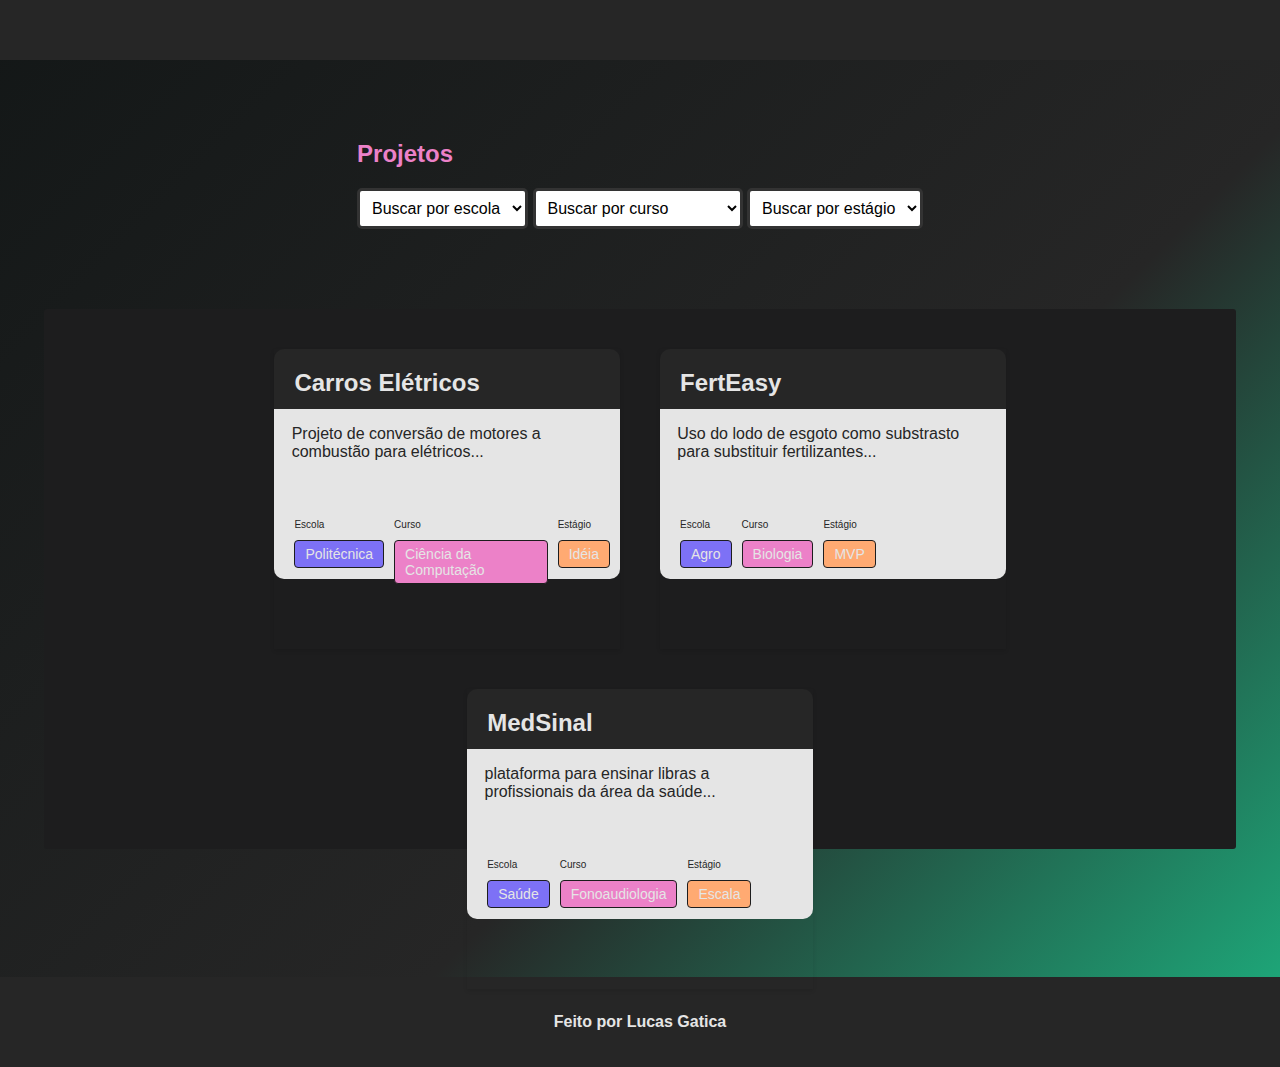
==== index.html @ e60aa604 "primeiro" ====
<!DOCTYPE html>
<html lang="pt">
<head>
    <meta charset="UTF-8">
    <meta name="viewport" content="width=device-width, initial-scale=1.0">
    <title>Portfolio de Projetos</title>
    <link rel="stylesheet" href="styles.css">
    <link rel="stylesheet" href="https://cdnjs.cloudflare.com/ajax/libs/font-awesome/6.0.0-beta3/css/all.min.css" integrity="sha384-k96Msw6/arSBe58PpAlM8IFoEauAbK4YYz4hd4/J4C60WbMGdpKa2QD1mFEFx9j/" crossorigin="anonymous">

</head>
<body>
    <header>
     
    </header>

    <main>
        
      <section id="projetos">
    <h2>Projetos</h2>
    <div class="filter">
      
        <select id="filterSelectEscola">
            <option value="">Buscar por escola </option>
            <option value="agro">Agro</option>
            <option value="poli">Politecnico</option>
            <option value="saude">Saúde</option>
            <!-- Adicione outras opções de tags aqui -->
        </select>
   
        <select id="filterSelectCurso">
            <option value="">Buscar por curso</option>
            <option value="bio">Biologia</option>
            <option value="cc">Ciência da computação</option>
            <option value="fono">Fonoaudiologia</option>
            <!-- Adicione outras opções de tags aqui -->
        </select>
        <select id="filterSelectEstagio">
            
            <option value="">Buscar por estágio</option>
            <option value="mvp">MVP</option>
            <option value="ideia">Idéia</option>
            <option value="escala">Escala</option>
            <!-- Adicione outras opções de tags aqui -->
        </select>
    </div>
    <!-- Adicione seus projetos aqui -->
</section>

        
        <section class="portfolio">
        

      

       
            <div class="card" data-tags="poli cc ideia"  >

               

                <div class="cimaCard">
                    <h2>Carros Elétricos </h2>
                </div>
                
                <div class="baixoCard">
                    <div class="baixoCardTexto">
                        <p>Projeto de conversão de motores a combustão para elétricos... 
                        </p>
                        

                    </div>
                    
                </div>
                <div class="card-tags" >
                    <div class="tagsDescricao">
                        <p>Escola</p>
                        <span class="card-tag empreendedorismo">Politécnica</span>
                    </div>

                    <div class="tagsDescricao">
                        <p>Curso</p>
                        <span class="card-tag robotica">Ciência da Computação</span>
                    </div>

                    <div class="tagsDescricao">
                        <p>Estágio</p>
                        <span class="card-tag mvp">
                           
                            Idéia   </span>
                    </div>

                </div>
                
            </div>


            <div class="card" data-tags="bio agro mvp" >

               

                <div class="cimaCard">
                    <h2>FertEasy</h2>
                </div>
                
                <div class="baixoCard">
                    <div class="baixoCardTexto">
                        <p>Uso do lodo de esgoto como substrasto para substituir fertilizantes... </p>
                    </div>
                </div>
                <div class="card-tags">

                    
                    <div class="tagsDescricao">
                        <p>Escola</p>
                        <span class="card-tag empreendedorismo">Agro</span>
                    </div>

                    <div class="tagsDescricao">
                        <p>Curso</p>
                        <span class="card-tag robotica">Biologia</span>
                    </div>

                    <div class="tagsDescricao">
                        <p>Estágio</p>
                        <span class="card-tag mvp">MVP</span>
                    </div>

                    

                </div>
                
            </div>


            <div class="card" data-tags="fono saude escala" >

               

                <div class="cimaCard">
                    <h2>MedSinal</h2>
                </div>
                
                <div class="baixoCard">
                    <div class="baixoCardTexto">
                        <p>plataforma para ensinar libras a profissionais da área da saúde... </p>
                    </div>
                </div>
                <div class="card-tags">
                    <div class="tagsDescricao">
                        <p>Escola</p>
                        <span class="card-tag empreendedorismo">Saúde</span>
                    </div>

                    <div class="tagsDescricao">
                        <p>Curso</p>
                        <span class="card-tag robotica">Fonoaudiologia </span>
                    </div>

                    <div class="tagsDescricao">
                        <p>Estágio</p>
                        <span class="card-tag mvp"> Escala</span>
                    </div>

                </div>
                
            </div>
           
            
      
           
            <!-- Repita os elementos .card para adicionar mais projetos -->
        </section>
    </main>

    <footer>
        <p>Feito por Lucas Gatica</p>
    </footer>

    <script src="pesquisa.js"></script>
  
    
</body>
</html>
---- styles.css ----
body {
    margin: 0;
    font-family: Arial, sans-serif;
    background-image: linear-gradient(135deg, #131717 0%, #262626 60%, #1db280 100%);
    color: #e5e5e5;
}

header {
    top: 0;
    width: 100%;
    height: 60px;
    background-color: #262626;
    display: flex;
    justify-content: center;
    align-items: center;
}

h1 {
    color: #ec81c8;
    margin: 0;
}

main {
    margin-top: 60px;
    display: flex;
    flex-direction: column;
    align-items: center;
}

.portfolio {
    width: 90%;
    background-color: #1d1d1e;
    display: flex;
    flex-wrap: wrap;
    justify-content: center;
    padding: 20px;
    height: 500px;
    margin-top: 5%;
    margin-bottom: 10%;
    border-radius: 3px;
}

.card {
    display: flex;
    flex-direction: column;
    color: #e5e5e5;
    width: 30%;
    height: 300px;
    margin: 20px;
    box-shadow: 0 2px 4px rgba(0, 0, 0, 0.1);
    position: relative;
    }
    
    .cimaCard {
    background-color: #262626;
    width: 100%;
    height: 20%;
    color: #e5e5e5;
    padding: 0;
    border-top-left-radius: 10px;
    border-top-right-radius: 10px;
    }
    
    .cimaCard h2 {
    margin-left: 20px;
    }
    
    .baixoCard {
    height: 30%;
    background-color: #e5e5e5;
    color: #262626;
    }
    
    .baixoCardTexto {
    margin: auto;
    width: 90%;
    }
    
    .card-tags {
    height: 20%;
    display: flex;
    flex-direction: row;
    background-color: #e5e5e5;
    padding: 10px;
    border-end-start-radius: 10px;
    border-end-end-radius: 10px;
    }
    
    .card-tag {
    font-size: 14px;
    padding: 5px 10px;
    border-radius: 4px;
    color: #e5e5e5;
    border: 1px solid #1d1d1e;
    margin-bottom: 10px;
    }
    
    .empreendedorismo {
    background-color: #7d71f6;
    }
    
    .robotica {
    background-color: #ec81c8;
    }
    
    .mvp {
    background-color: #ffaa72;
    }
    
    .tagsDescricao {
    display: flex;
    flex-direction: column;
    font-size: 10px;
    color: #262626;
    margin-left: 10px;
    margin-bottom: 0px;
    }
    
    .tagsNomes {
    display: flex;
    }
    
    footer {
    background-color: #262626;
    color: #e5e5e5;
    padding: 20px;
    text-align: center;
    font-weight: bold;
    }
    
    .filter {
    margin-bottom: 1rem;
    }
    
    #filterSelect,
    #filterSelectEscola,
    #filterSelectEstagio,
    #filterSelectCurso {
    padding: 0.5rem;
    font-size: 1rem;
    border: 3px solid #333;
    border-radius: 5px;
    background-color: #fff;
    }
    
    #projetos h2 {
    color: #ec81c8;
    }
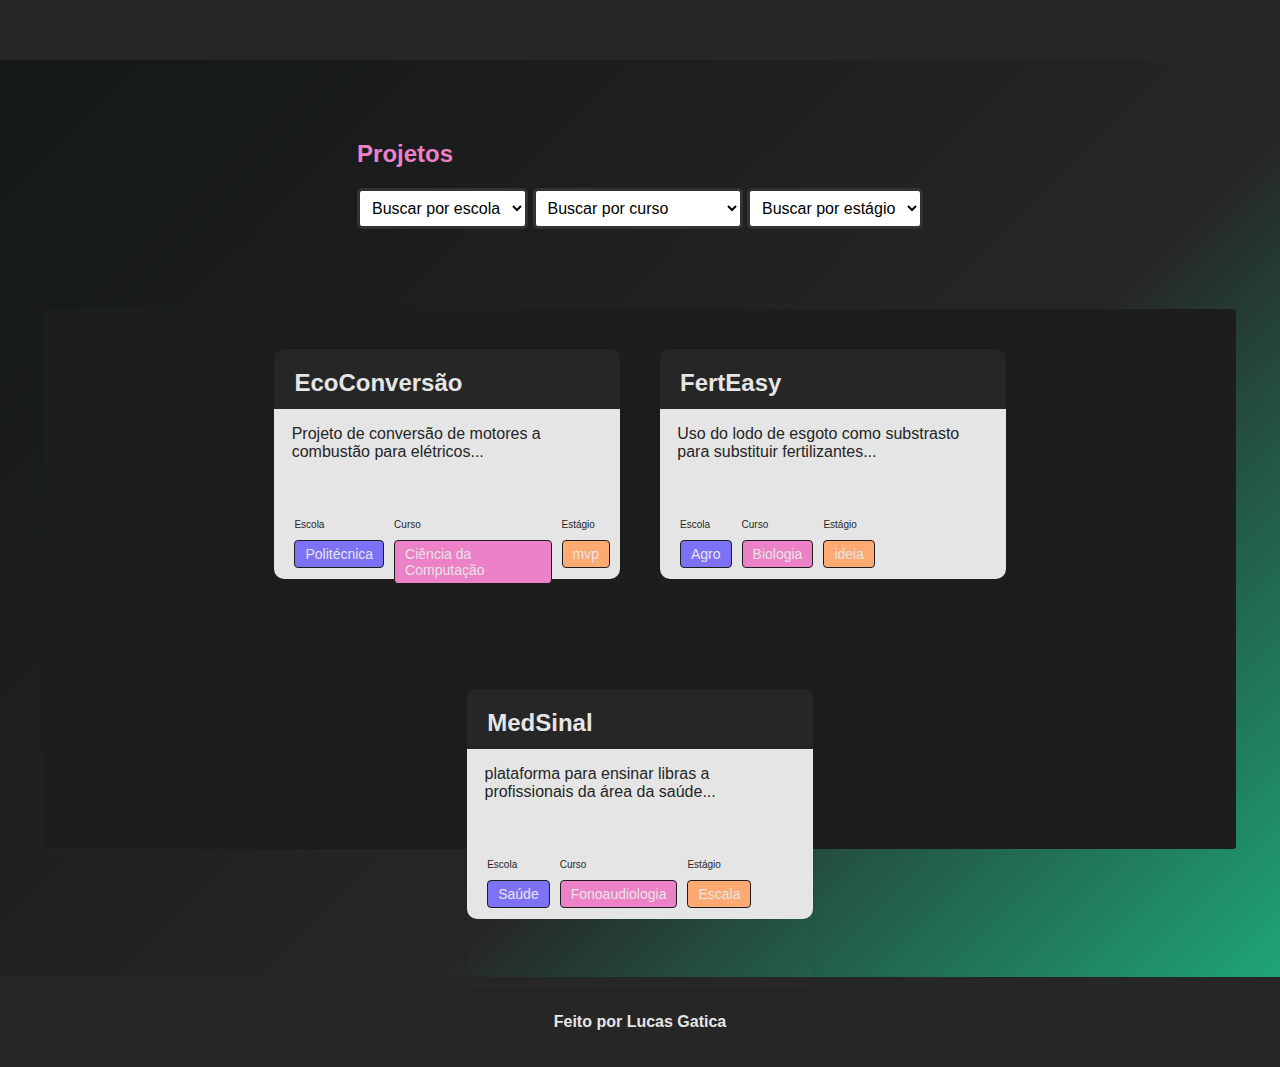
==== commit 5d36cdc3: "páginas dos cards" ====
--- a/index.html
+++ b/index.html
@@ -53,12 +53,12 @@
       
 
        
-            <div class="card" data-tags="poli cc ideia"  >
+            <div id="1" class="card" data-tags="poli cc mvp"  data-project-id="1">
 
                
 
                 <div class="cimaCard">
-                    <h2>Carros Elétricos </h2>
+                    <h2>EcoConversão</h2>
                 </div>
                 
                 <div class="baixoCard">
@@ -85,7 +85,7 @@
                         <p>Estágio</p>
                         <span class="card-tag mvp">
                            
-                            Idéia   </span>
+                            mvp   </span>
                     </div>
 
                 </div>
@@ -93,7 +93,7 @@
             </div>
 
 
-            <div class="card" data-tags="bio agro mvp" >
+            <div id="2" class="card" data-tags="bio agro ideia" data-project-id="2" >
 
                
 
@@ -121,7 +121,7 @@
 
                     <div class="tagsDescricao">
                         <p>Estágio</p>
-                        <span class="card-tag mvp">MVP</span>
+                        <span class="card-tag mvp">ideia</span>
                     </div>
 
                     
@@ -131,7 +131,7 @@
             </div>
 
 
-            <div class="card" data-tags="fono saude escala" >
+            <div id="3" class="card" data-tags="fono saude escala" data-project-id="3" >
 
                
 
@@ -176,6 +176,8 @@
     </footer>
 
     <script src="pesquisa.js"></script>
+    
+
   
     
 </body>
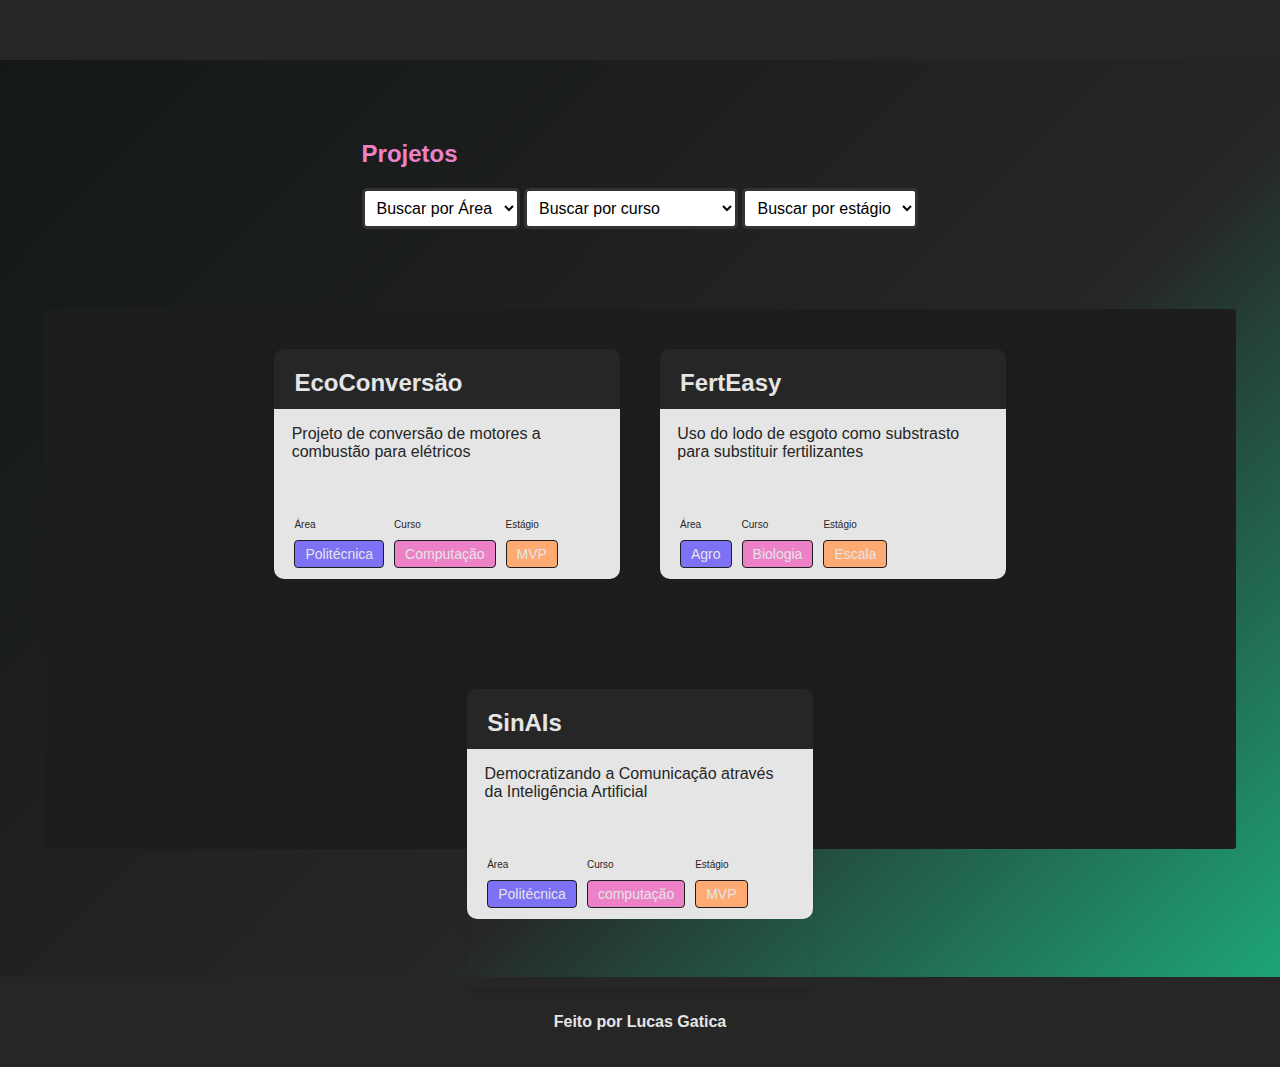
==== commit d870ced8: "versão mvp" ====
--- a/index.html
+++ b/index.html
@@ -2,11 +2,12 @@
 <html lang="pt">
 <head>
     <meta charset="UTF-8">
-    <meta name="viewport" content="width=device-width, initial-scale=1.0">
+
     <title>Portfolio de Projetos</title>
     <link rel="stylesheet" href="styles.css">
     <link rel="stylesheet" href="https://cdnjs.cloudflare.com/ajax/libs/font-awesome/6.0.0-beta3/css/all.min.css" integrity="sha384-k96Msw6/arSBe58PpAlM8IFoEauAbK4YYz4hd4/J4C60WbMGdpKa2QD1mFEFx9j/" crossorigin="anonymous">
-
+    <meta name="viewport" content="width=device-width, initial-scale=1.0">
+    <meta http-equiv="X-UA-Compatible" content="IE=edge">
 </head>
 <body>
     <header>
@@ -15,12 +16,12 @@
 
     <main>
         
-      <section id="projetos">
+<section id="projetos">
     <h2>Projetos</h2>
     <div class="filter">
       
         <select id="filterSelectEscola">
-            <option value="">Buscar por escola </option>
+            <option value="">Buscar por Área </option>
             <option value="agro">Agro</option>
             <option value="poli">Politecnico</option>
             <option value="saude">Saúde</option>
@@ -32,6 +33,7 @@
             <option value="bio">Biologia</option>
             <option value="cc">Ciência da computação</option>
             <option value="fono">Fonoaudiologia</option>
+            <option value="Engenharia Agronômica">Engenharia Agronômica</option>
             <!-- Adicione outras opções de tags aqui -->
         </select>
         <select id="filterSelectEstagio">
@@ -40,134 +42,15 @@
             <option value="mvp">MVP</option>
             <option value="ideia">Idéia</option>
             <option value="escala">Escala</option>
-            <!-- Adicione outras opções de tags aqui -->
+        
         </select>
     </div>
-    <!-- Adicione seus projetos aqui -->
+
 </section>
 
         
         <section class="portfolio">
-        
 
-      
-
-       
-            <div id="1" class="card" data-tags="poli cc mvp"  data-project-id="1">
-
-               
-
-                <div class="cimaCard">
-                    <h2>EcoConversão</h2>
-                </div>
-                
-                <div class="baixoCard">
-                    <div class="baixoCardTexto">
-                        <p>Projeto de conversão de motores a combustão para elétricos... 
-                        </p>
-                        
-
-                    </div>
-                    
-                </div>
-                <div class="card-tags" >
-                    <div class="tagsDescricao">
-                        <p>Escola</p>
-                        <span class="card-tag empreendedorismo">Politécnica</span>
-                    </div>
-
-                    <div class="tagsDescricao">
-                        <p>Curso</p>
-                        <span class="card-tag robotica">Ciência da Computação</span>
-                    </div>
-
-                    <div class="tagsDescricao">
-                        <p>Estágio</p>
-                        <span class="card-tag mvp">
-                           
-                            mvp   </span>
-                    </div>
-
-                </div>
-                
-            </div>
-
-
-            <div id="2" class="card" data-tags="bio agro ideia" data-project-id="2" >
-
-               
-
-                <div class="cimaCard">
-                    <h2>FertEasy</h2>
-                </div>
-                
-                <div class="baixoCard">
-                    <div class="baixoCardTexto">
-                        <p>Uso do lodo de esgoto como substrasto para substituir fertilizantes... </p>
-                    </div>
-                </div>
-                <div class="card-tags">
-
-                    
-                    <div class="tagsDescricao">
-                        <p>Escola</p>
-                        <span class="card-tag empreendedorismo">Agro</span>
-                    </div>
-
-                    <div class="tagsDescricao">
-                        <p>Curso</p>
-                        <span class="card-tag robotica">Biologia</span>
-                    </div>
-
-                    <div class="tagsDescricao">
-                        <p>Estágio</p>
-                        <span class="card-tag mvp">ideia</span>
-                    </div>
-
-                    
-
-                </div>
-                
-            </div>
-
-
-            <div id="3" class="card" data-tags="fono saude escala" data-project-id="3" >
-
-               
-
-                <div class="cimaCard">
-                    <h2>MedSinal</h2>
-                </div>
-                
-                <div class="baixoCard">
-                    <div class="baixoCardTexto">
-                        <p>plataforma para ensinar libras a profissionais da área da saúde... </p>
-                    </div>
-                </div>
-                <div class="card-tags">
-                    <div class="tagsDescricao">
-                        <p>Escola</p>
-                        <span class="card-tag empreendedorismo">Saúde</span>
-                    </div>
-
-                    <div class="tagsDescricao">
-                        <p>Curso</p>
-                        <span class="card-tag robotica">Fonoaudiologia </span>
-                    </div>
-
-                    <div class="tagsDescricao">
-                        <p>Estágio</p>
-                        <span class="card-tag mvp"> Escala</span>
-                    </div>
-
-                </div>
-                
-            </div>
-           
-            
-      
-           
-            <!-- Repita os elementos .card para adicionar mais projetos -->
         </section>
     </main>
 
